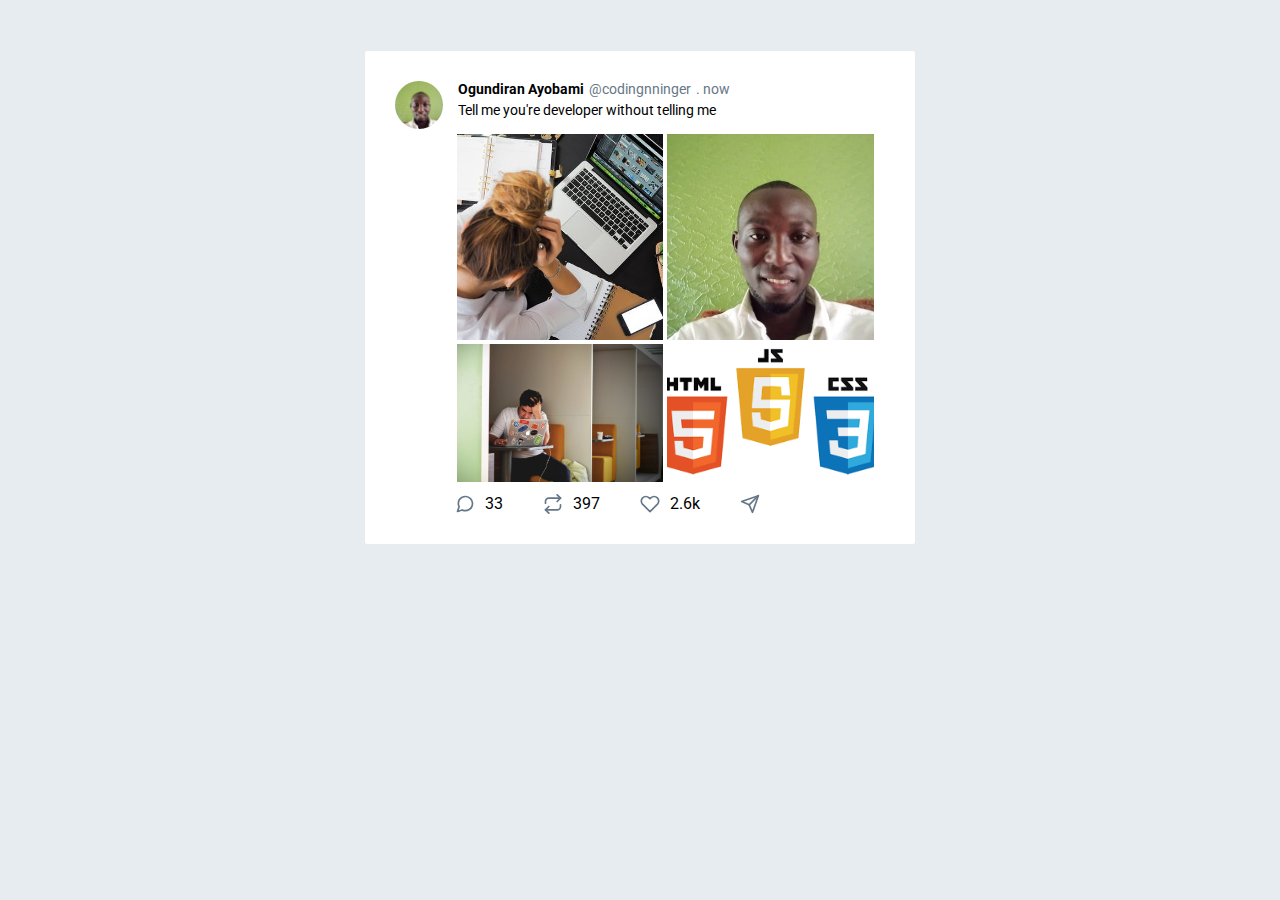
==== multiple_display_in_single_display.html @ e15533b1 "initial commit" ====
<!DOCTYPE html>
<html lang="en"> 
<head>
    <title>Javascript course for a Total Novice (beginner)</title>  
    <!-- Meta -->
    <meta charset="utf-8">
    <meta name="viewport" content="width=device-width, initial-scale=1.0">
    <link href="https://fonts.googleapis.com/css?family=Asap" rel="stylesheet">
<link href="https://fonts.googleapis.com/css?family=Roboto" rel="stylesheet">
    <script type="module" src=""></script>
    <style>
        body {
  background: #e6ecf0;
  font-family: 'Asap', sans-serif;
  font-family: 'Roboto', sans-serif;

}
img {
  max-width:100%;
}
.avator {
  border-radius:100px;
  width:48px;
  margin-right: 15px;
}


.tweet-container {
  max-width:490px;
  background: #fff;
  margin: 0 auto;
  margin-top: 50px;
  border-radius:3px;
  padding: 30px;
  border-bottom: 1px solid #e6ecf0;
  border-top: 1px solid #e6ecf0;
}

.tweet-header {
  display: flex;
  align-items:flex-start;
  font-size:14px;
}
.tweet-header-info {
  font-weight:bold;
}
.tweet-header-info span {
  color:#657786;
  font-weight:normal;
  margin-left: 5px;
}
.tweet-header-info p {
  font-weight:normal;
  margin-top: 5px;
  
}
.tweet-img-container {
  display: flex;
  flex-wrap: wrap;
  padding-left: 60px;
}

.tweet-img {
  width: 48%;
	display: block;
	object-fit: cover;
	transition: transform 400ms ease-out;
  margin: 2px;
}

.tweet-info-counts {
  display: flex;
  margin-left: 60px;
  margin-top: 10px;
}
.tweet-info-counts div {
  display: flex;
  margin-right: 20px;
}
.tweet-info-counts div svg {
  color:#657786;
  margin-right: 10px;
}
@media screen and (max-width:430px){
  body {
    padding-left: 20px;
    padding-right: 20px;
  }
  .tweet-header {
    flex-direction:column;
  }
  .tweet-header img {
    margin-bottom: 20px;
  }
  .tweet-header-info p {
    margin-bottom: 30px;
  }
  .tweet-img-container {
    padding-left: 0;
  }
  .tweet-info-counts {
  display: flex;
  margin-left: 0;
}
.tweet-info-counts div {
  margin-right: 10px;
}
}
    </style>
</head> 

<body>  

<div class="container">
  <div class="tweets"></div>
</div>
  <script>


    const tweet = {
        id: 1,
        user: {
          name: "Ayobami",
          id: 1,
          username: 'codingnninja',
          profile: 'images/ayobami.jpg'
        },
        text: "Tell me you're developer without telling me",
        images: [
          {src:"images/first-image.jpeg", alt: "image"},
          {src:"images/third-image.jpg", alt: "image"},
          {src:"images/second-image.jpg", alt: "image"},
          {src:"images/fouth-image.png", alt: "image"}
        ],
        comment() {
          alert('commenting')
        },
        retweet() {
          alert('retweeting')
        }, 
        like() {
          alert('liking')
        } 
      }

// create an image single dipslay
    const makeImageUI = image => `<img class="image tweet-img" src="${image.src}" alt="${image.alt}">`
// create image multiple displays by repeating the single display
    const makeImagesUI = images => {
      return images.map( (image) => makeImageUI(image) )
    }

    //create a tweet single display
    const makeTweetUI = tweet => {
      const images = makeImagesUI(tweet.images)
      return `
      <div class="tweet-container tweet" id="${tweet.id}">
        <div class="tweet-header">
          <img src="images/third-image.jpg" alt="" class="avator">
          <div class="tweet-header-info">
            Ogundiran Ayobami<span>@codingnninger</span><span>. now</span>
            <p> ${tweet.text}</p>
          </div>
        </div>
        <div class="tweet-img-container">
          ${images.join(' ')}
        </div> 
        <div class="tweet-info-counts"> 
          <div class="comments"> 
            <svg class="feather feather-message-circle sc-dnqmqq jxshSx" xmlns="http://www.w3.org/2000/svg" width="20" height="20" viewBox="0 0 24 24" fill="none" stroke="currentColor" stroke-width="2" stroke-linecap="round" stroke-linejoin="round" aria-hidden="true"><path d="M21 11.5a8.38 8.38 0 0 1-.9 3.8 8.5 8.5 0 0 1-7.6 4.7 8.38 8.38 0 0 1-3.8-.9L3 21l1.9-5.7a8.38 8.38 0 0 1-.9-3.8 8.5 8.5 0 0 1 4.7-7.6 8.38 8.38 0 0 1 3.8-.9h.5a8.48 8.48 0 0 1 8 8v.5z"></path></svg>
            <div class="comment-count">33</div>
          </div>
          
          <div class="retweets">
            <svg class="feather feather-repeat sc-dnqmqq jxshSx" xmlns="http://www.w3.org/2000/svg" width="20" height="20" viewBox="0 0 24 24" fill="none" stroke="currentColor" stroke-width="2" stroke-linecap="round" stroke-linejoin="round" aria-hidden="true"><polyline points="17 1 21 5 17 9"></polyline><path d="M3 11V9a4 4 0 0 1 4-4h14"></path><polyline points="7 23 3 19 7 15"></polyline><path d="M21 13v2a4 4 0 0 1-4 4H3"></path></svg>
            <div class="retweet-count">397</div>
          </div>
          
          <div class="likes">
            <svg class="feather feather-heart sc-dnqmqq jxshSx" xmlns="http://www.w3.org/2000/svg" width="20" height="20" viewBox="0 0 24 24" fill="none" stroke="currentColor" stroke-width="2" stroke-linecap="round" stroke-linejoin="round" aria-hidden="true"><path d="M20.84 4.61a5.5 5.5 0 0 0-7.78 0L12 5.67l-1.06-1.06a5.5 5.5 0 0 0-7.78 7.78l1.06 1.06L12 21.23l7.78-7.78 1.06-1.06a5.5 5.5 0 0 0 0-7.78z"></path></svg>
            <div class="likes-count">
              2.6k
            </div>
          </div>
          
          <div class="message">
            <svg class="feather feather-send sc-dnqmqq jxshSx" xmlns="http://www.w3.org/2000/svg" width="20" height="20" viewBox="0 0 24 24" fill="none" stroke="currentColor" stroke-width="2" stroke-linecap="round" stroke-linejoin="round" aria-hidden="true"><line x1="22" y1="2" x2="11" y2="13"></line><polygon points="22 2 15 22 11 13 2 9 22 2"></polygon></svg>
          </div>
        </div>
  </div>
      `
    }
    
    const tweetUI = makeTweetUI(tweet);
    const tweetsView = document.querySelector('.tweets')
    tweetsView.innerHTML = tweetUI;
      
</script>
</body>
</html>
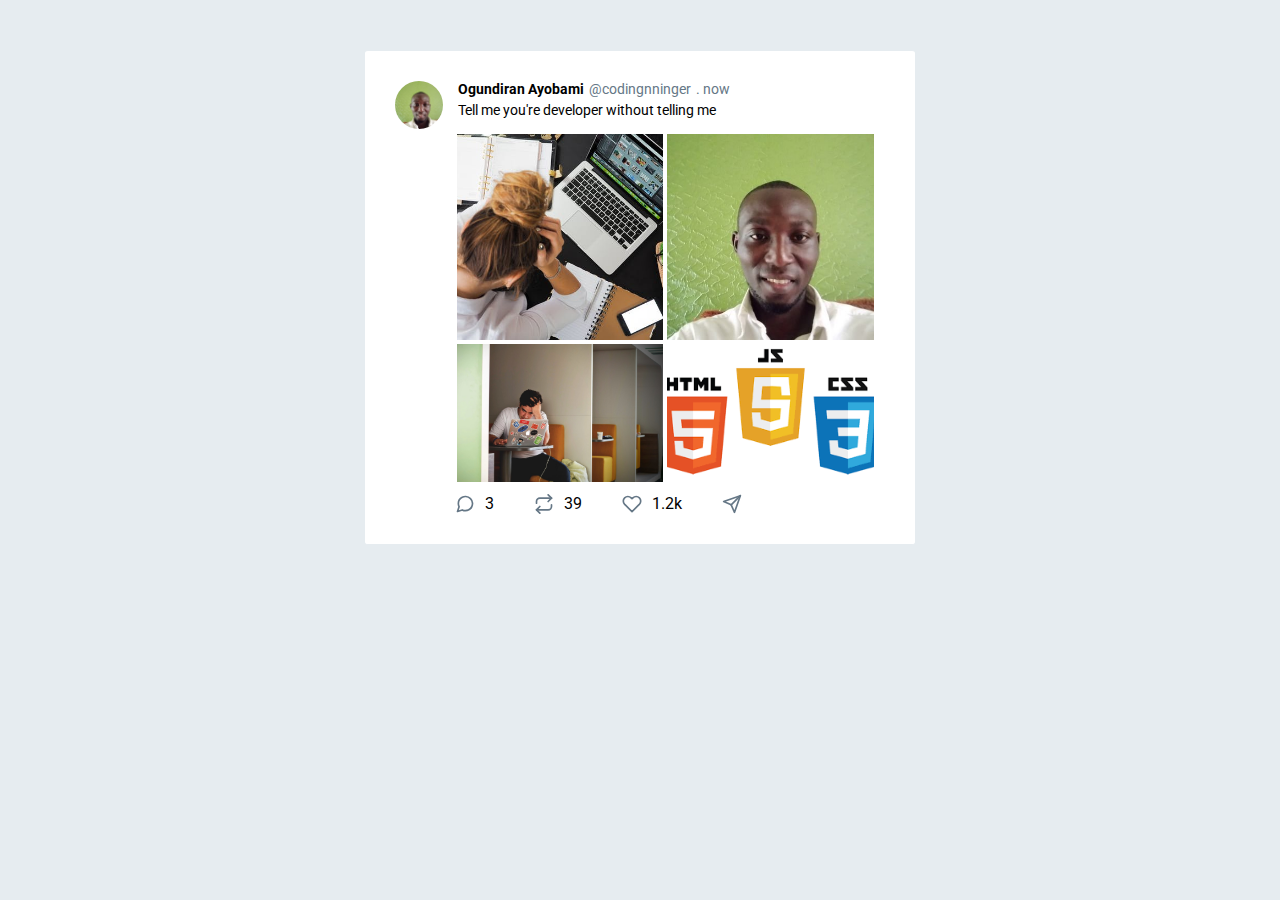
==== commit 3df0a3ed: "initail update" ====
--- a/multiple_display_in_single_display.html
+++ b/multiple_display_in_single_display.html
@@ -168,18 +168,18 @@
         <div class="tweet-info-counts"> 
           <div class="comments"> 
             <svg class="feather feather-message-circle sc-dnqmqq jxshSx" xmlns="http://www.w3.org/2000/svg" width="20" height="20" viewBox="0 0 24 24" fill="none" stroke="currentColor" stroke-width="2" stroke-linecap="round" stroke-linejoin="round" aria-hidden="true"><path d="M21 11.5a8.38 8.38 0 0 1-.9 3.8 8.5 8.5 0 0 1-7.6 4.7 8.38 8.38 0 0 1-3.8-.9L3 21l1.9-5.7a8.38 8.38 0 0 1-.9-3.8 8.5 8.5 0 0 1 4.7-7.6 8.38 8.38 0 0 1 3.8-.9h.5a8.48 8.48 0 0 1 8 8v.5z"></path></svg>
-            <div class="comment-count">33</div>
+            <div class="comment-count">3</div>
           </div>
           
           <div class="retweets">
             <svg class="feather feather-repeat sc-dnqmqq jxshSx" xmlns="http://www.w3.org/2000/svg" width="20" height="20" viewBox="0 0 24 24" fill="none" stroke="currentColor" stroke-width="2" stroke-linecap="round" stroke-linejoin="round" aria-hidden="true"><polyline points="17 1 21 5 17 9"></polyline><path d="M3 11V9a4 4 0 0 1 4-4h14"></path><polyline points="7 23 3 19 7 15"></polyline><path d="M21 13v2a4 4 0 0 1-4 4H3"></path></svg>
-            <div class="retweet-count">397</div>
+            <div class="retweet-count">39</div>
           </div>
           
           <div class="likes">
             <svg class="feather feather-heart sc-dnqmqq jxshSx" xmlns="http://www.w3.org/2000/svg" width="20" height="20" viewBox="0 0 24 24" fill="none" stroke="currentColor" stroke-width="2" stroke-linecap="round" stroke-linejoin="round" aria-hidden="true"><path d="M20.84 4.61a5.5 5.5 0 0 0-7.78 0L12 5.67l-1.06-1.06a5.5 5.5 0 0 0-7.78 7.78l1.06 1.06L12 21.23l7.78-7.78 1.06-1.06a5.5 5.5 0 0 0 0-7.78z"></path></svg>
             <div class="likes-count">
-              2.6k
+              1.2k
             </div>
           </div>
           
